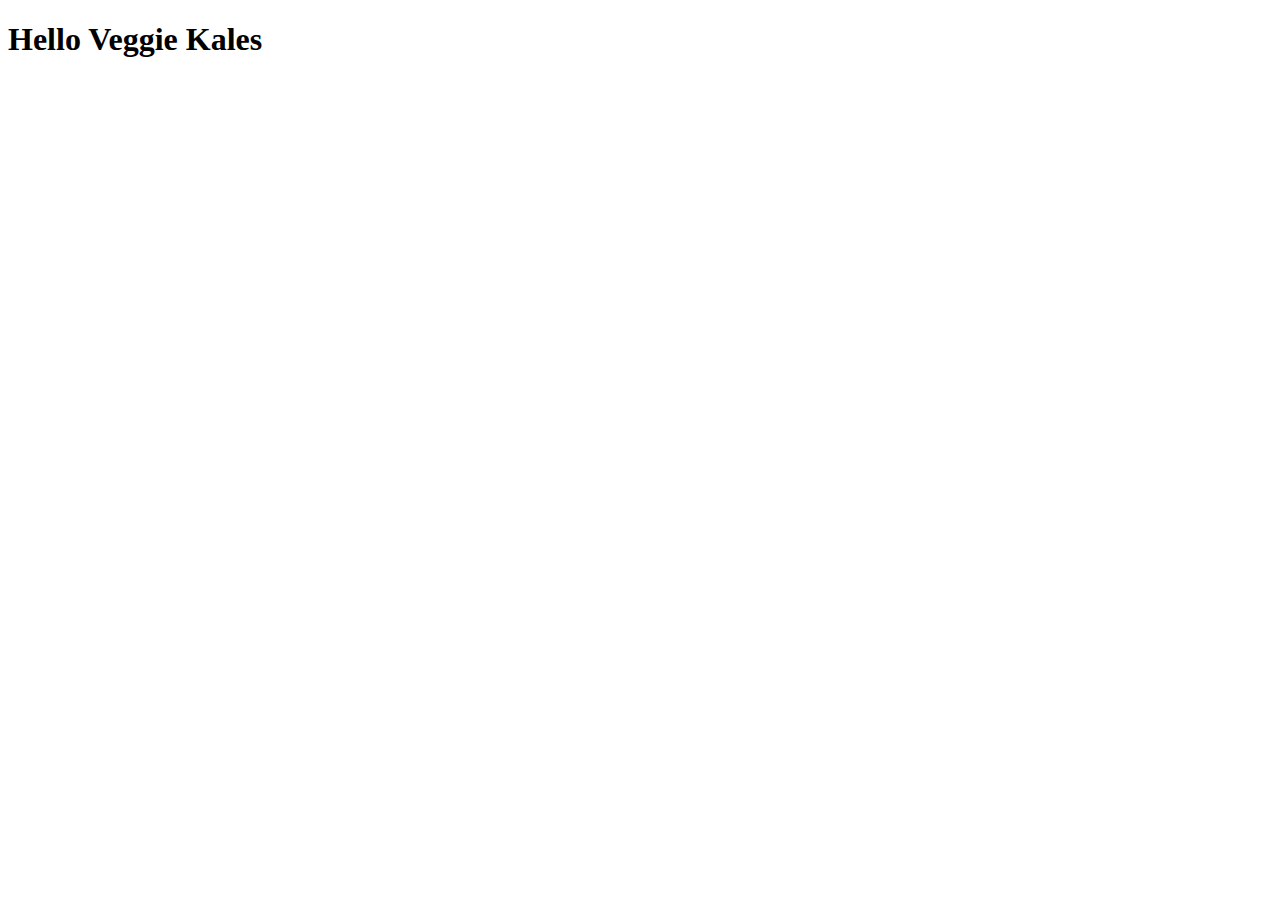
==== index.html @ 6619d0c7 "added all the files and links to jquery and bootstrap" ====
<!DOCTYPE html>
<html lang="en">
<head>
    <meta charset="UTF-8">
    <meta name="viewport" content="width=device-width, initial-scale=1.0">
    <link rel="icon" href="./assets/images/icon.jpg">
    <link rel="stylesheet" href="https://cdnjs.cloudflare.com/ajax/libs/twitter-bootstrap/4.5.3/css/bootstrap.min.css" integrity="sha512-oc9+XSs1H243/FRN9Rw62Fn8EtxjEYWHXRvjS43YtueEewbS6ObfXcJNyohjHqVKFPoXXUxwc+q1K7Dee6vv9g==" crossorigin="anonymous" />
    <title>Veggie Kales</title>
</head>
<body>
    <h1>Hello Veggie Kales</h1>
    <script src="https://cdnjs.cloudflare.com/ajax/libs/jquery/3.5.1/jquery.min.js" integrity="sha512-bLT0Qm9VnAYZDflyKcBaQ2gg0hSYNQrJ8RilYldYQ1FxQYoCLtUjuuRuZo+fjqhx/qtq/1itJ0C2ejDxltZVFg==" crossorigin="anonymous"></script>
    <script src="https://cdnjs.cloudflare.com/ajax/libs/twitter-bootstrap/4.5.3/js/bootstrap.min.js" integrity="sha512-8qmis31OQi6hIRgvkht0s6mCOittjMa9GMqtK9hes5iEQBQE/Ca6yGE5FsW36vyipGoWQswBj/QBm2JR086Rkw==" crossorigin="anonymous"></script>
</body>
</html>
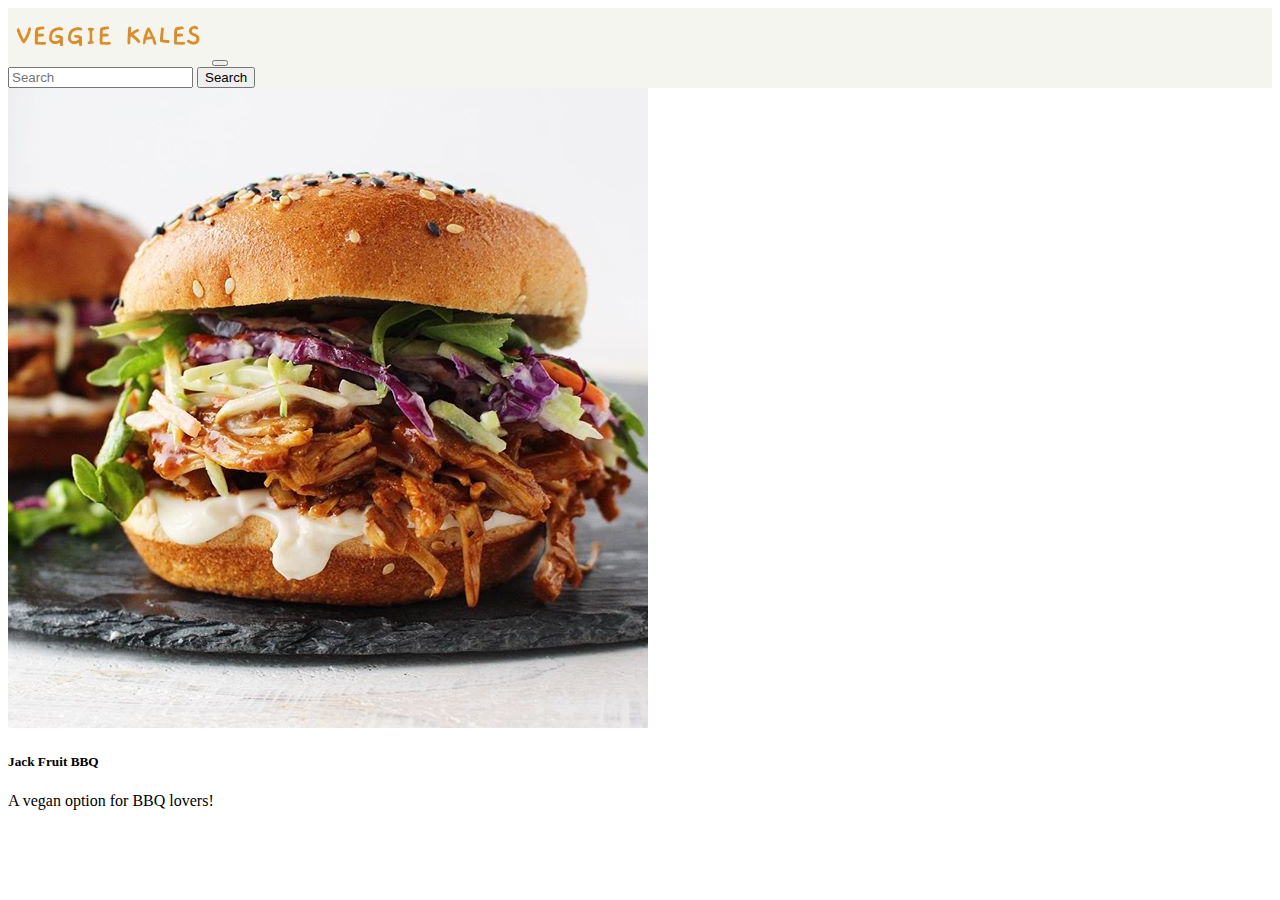
==== commit 5b79993c: "mvp for home page on mobile" ====
--- a/index.html
+++ b/index.html
@@ -5,11 +5,29 @@
     <meta name="viewport" content="width=device-width, initial-scale=1.0">
     <link rel="icon" href="./assets/images/icon.jpg">
     <link rel="stylesheet" href="https://cdnjs.cloudflare.com/ajax/libs/twitter-bootstrap/4.5.3/css/bootstrap.min.css" integrity="sha512-oc9+XSs1H243/FRN9Rw62Fn8EtxjEYWHXRvjS43YtueEewbS6ObfXcJNyohjHqVKFPoXXUxwc+q1K7Dee6vv9g==" crossorigin="anonymous" />
+    <link rel="stylesheet" href="./assets/css/styles.css">
     <title>Veggie Kales</title>
 </head>
 <body>
-    <h1>Hello Veggie Kales</h1>
+    <nav class="navbar navbar-expand-lg navbar-light">
+        <img src="./assets/images/cropped-alt-logo.jpg" alt="" id="nav-img">
+        <button class="navbar-toggler" type="button" data-toggle="collapse" data-target="#navbarText" aria-controls="navbarText" aria-expanded="false" aria-label="Toggle navigation">
+            <span class="navbar-toggler-icon"></span>
+        </button>
+        <div class="collapse navbar-collapse" id="navbarText">
+            <form class="form-inline">
+                <input class="form-control mr-2 search-form" type="search" placeholder="Search" aria-label="Search">
+                <button class="btn btn-outline-success my-2 my-sm-0" type="submit">Search</button>
+            </form>
+        </div>
+    </nav>
+    <div class="container" id="recipes-container">
+        <div class="row no-gutters mt-2" id="recipes-row">
+        </div>
+    </div>
     <script src="https://cdnjs.cloudflare.com/ajax/libs/jquery/3.5.1/jquery.min.js" integrity="sha512-bLT0Qm9VnAYZDflyKcBaQ2gg0hSYNQrJ8RilYldYQ1FxQYoCLtUjuuRuZo+fjqhx/qtq/1itJ0C2ejDxltZVFg==" crossorigin="anonymous"></script>
     <script src="https://cdnjs.cloudflare.com/ajax/libs/twitter-bootstrap/4.5.3/js/bootstrap.min.js" integrity="sha512-8qmis31OQi6hIRgvkht0s6mCOittjMa9GMqtK9hes5iEQBQE/Ca6yGE5FsW36vyipGoWQswBj/QBm2JR086Rkw==" crossorigin="anonymous"></script>
+    <script src="./assets/js/recipes.js"></script>
+    <script src="./assets/js/script.js"></script>
 </body>
 </html>--- a/assets/css/styles.css
+++ b/assets/css/styles.css
@@ -0,0 +1,13 @@
+.navbar {
+    background-color: #F4F5EE;
+}
+#nav-img {
+    width: 200px;
+}
+.search-form {
+    width: auto;
+}
+
+.navbar-collapse {
+    justify-content: flex-end;
+}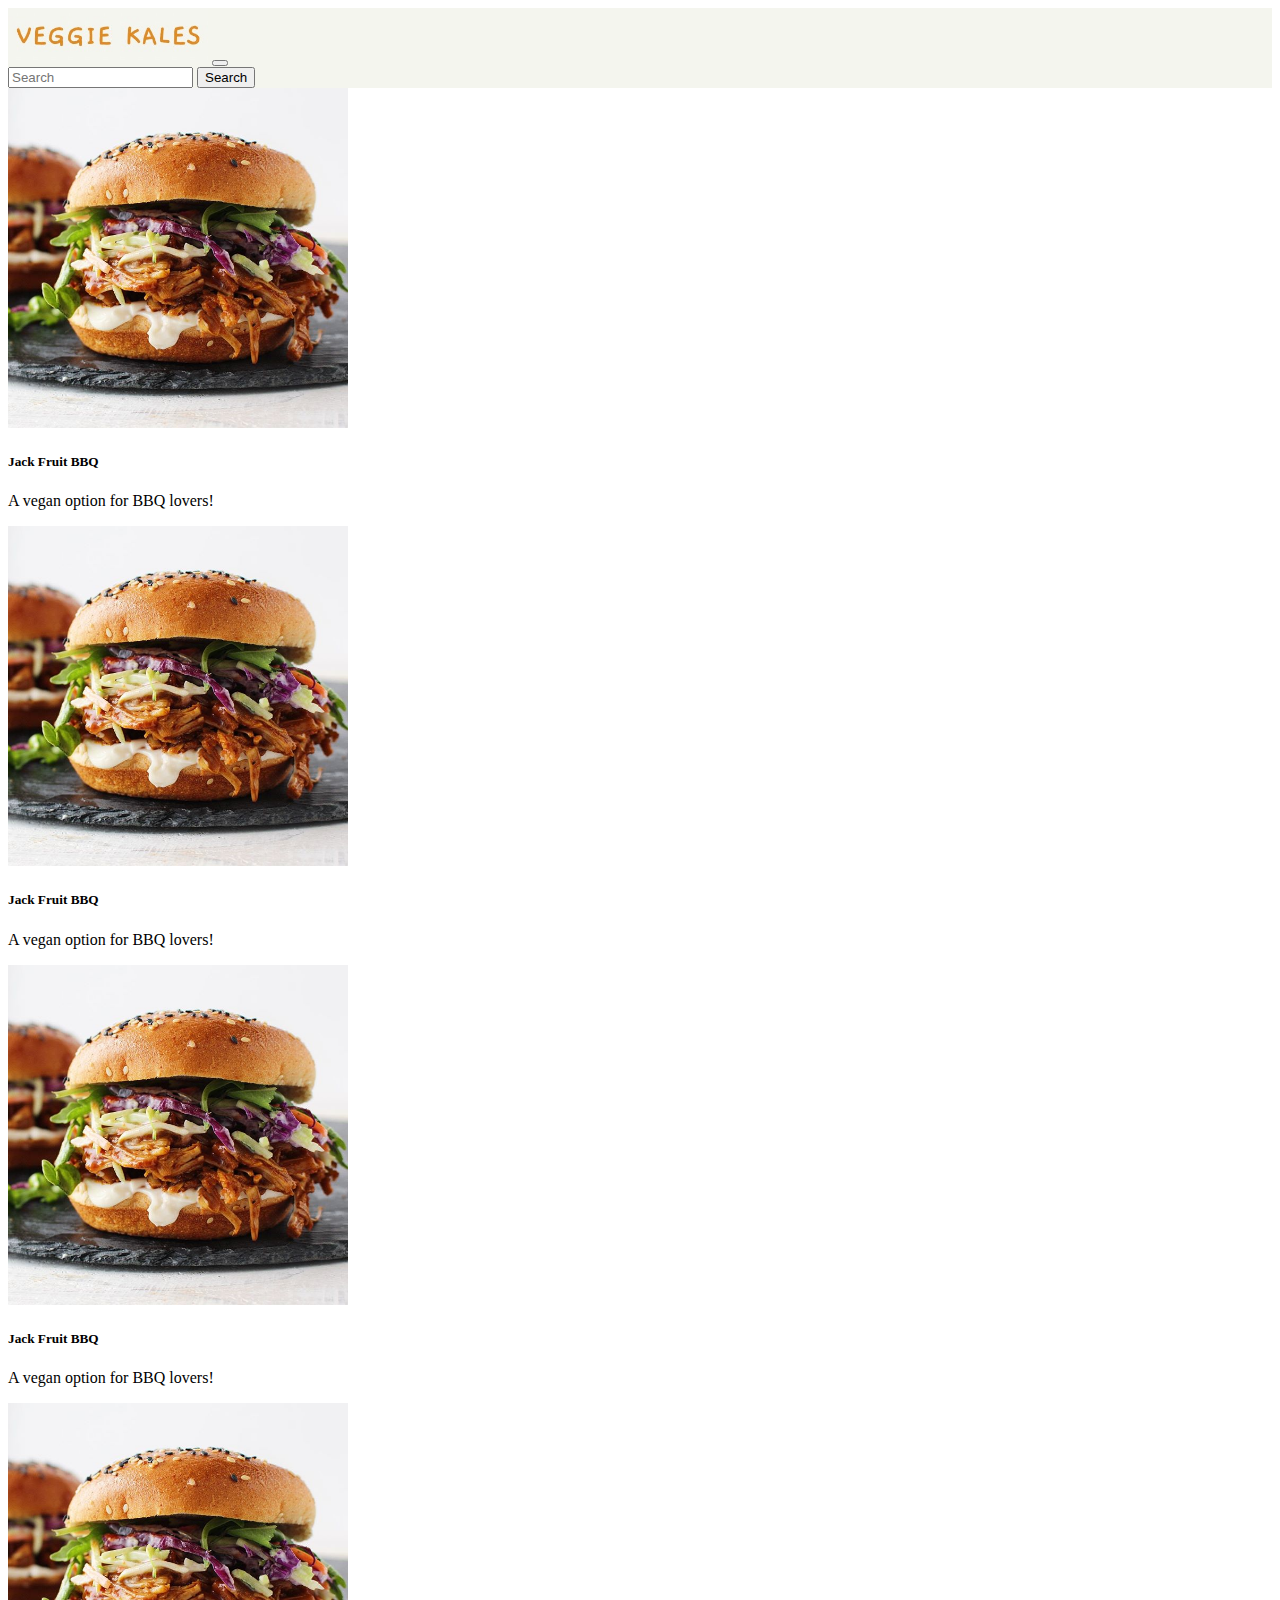
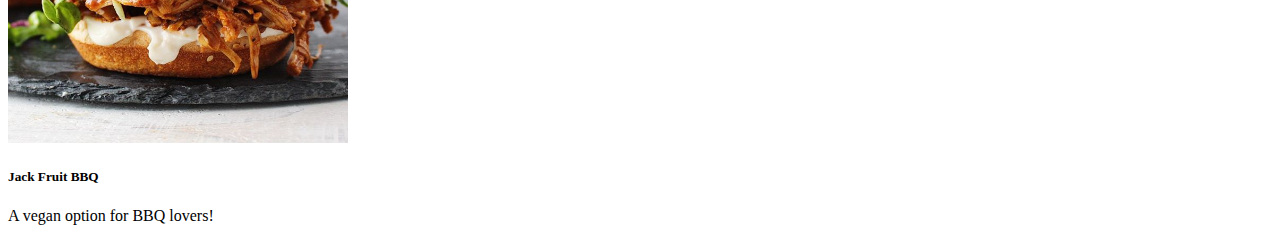
==== commit b8890001: "adding and refactoring s ript files" ====
--- a/index.html
+++ b/index.html
@@ -28,6 +28,6 @@
     <script src="https://cdnjs.cloudflare.com/ajax/libs/jquery/3.5.1/jquery.min.js" integrity="sha512-bLT0Qm9VnAYZDflyKcBaQ2gg0hSYNQrJ8RilYldYQ1FxQYoCLtUjuuRuZo+fjqhx/qtq/1itJ0C2ejDxltZVFg==" crossorigin="anonymous"></script>
     <script src="https://cdnjs.cloudflare.com/ajax/libs/twitter-bootstrap/4.5.3/js/bootstrap.min.js" integrity="sha512-8qmis31OQi6hIRgvkht0s6mCOittjMa9GMqtK9hes5iEQBQE/Ca6yGE5FsW36vyipGoWQswBj/QBm2JR086Rkw==" crossorigin="anonymous"></script>
     <script src="./assets/js/recipes.js"></script>
-    <script src="./assets/js/script.js"></script>
+    <script src="./assets/js/indexScript.js"></script>
 </body>
 </html>--- a/assets/css/styles.css
+++ b/assets/css/styles.css
@@ -10,4 +10,12 @@
 
 .navbar-collapse {
     justify-content: flex-end;
+}
+
+.card {
+    width: max-content;
+}
+.card-img-top {
+    height: 340px;
+    width: 340px;
 }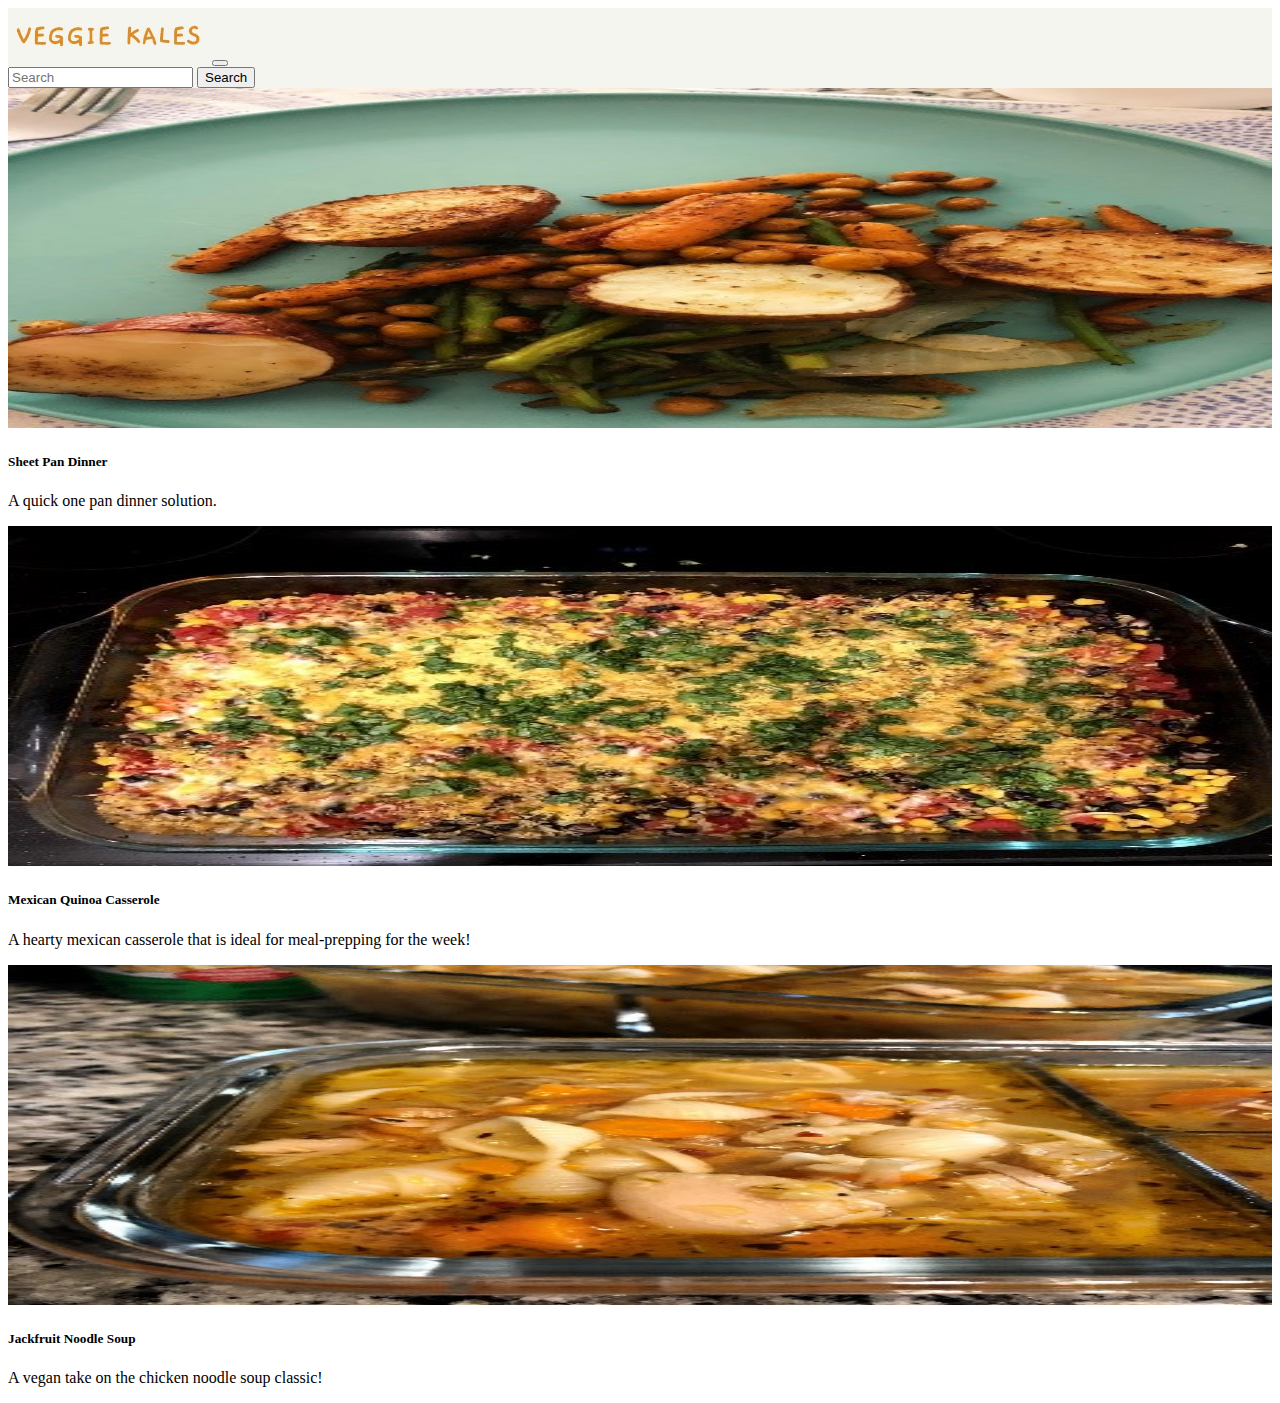
==== commit 540f4759: "added her first 3 recipes; doesnt look good on laptop" ====
--- a/index.html
+++ b/index.html
@@ -3,14 +3,14 @@
 <head>
     <meta charset="UTF-8">
     <meta name="viewport" content="width=device-width, initial-scale=1.0">
-    <link rel="icon" href="./assets/images/icon.jpg">
+    <link rel="icon" href="./assets/images/icon.png">
     <link rel="stylesheet" href="https://cdnjs.cloudflare.com/ajax/libs/twitter-bootstrap/4.5.3/css/bootstrap.min.css" integrity="sha512-oc9+XSs1H243/FRN9Rw62Fn8EtxjEYWHXRvjS43YtueEewbS6ObfXcJNyohjHqVKFPoXXUxwc+q1K7Dee6vv9g==" crossorigin="anonymous" />
     <link rel="stylesheet" href="./assets/css/styles.css">
     <title>Veggie Kales</title>
 </head>
 <body>
     <nav class="navbar navbar-expand-lg navbar-light">
-        <img src="./assets/images/cropped-alt-logo.jpg" alt="" id="nav-img">
+        <a href="./index.html"><img src="./assets/images/cropped-alt-logo.jpg" alt="" id="nav-img"></a>
         <button class="navbar-toggler" type="button" data-toggle="collapse" data-target="#navbarText" aria-controls="navbarText" aria-expanded="false" aria-label="Toggle navigation">
             <span class="navbar-toggler-icon"></span>
         </button>
--- a/assets/css/styles.css
+++ b/assets/css/styles.css
@@ -13,9 +13,19 @@
 }
 
 .card {
-    width: max-content;
+    max-width: 100%;
+}
+.card-text {
+    word-wrap: break-word;
 }
 .card-img-top {
     height: 340px;
-    width: 340px;
+    width: 100%
+}
+
+#recipe {
+    margin: 5px 5%
+}
+#recipe-img {
+    width: 340px
 }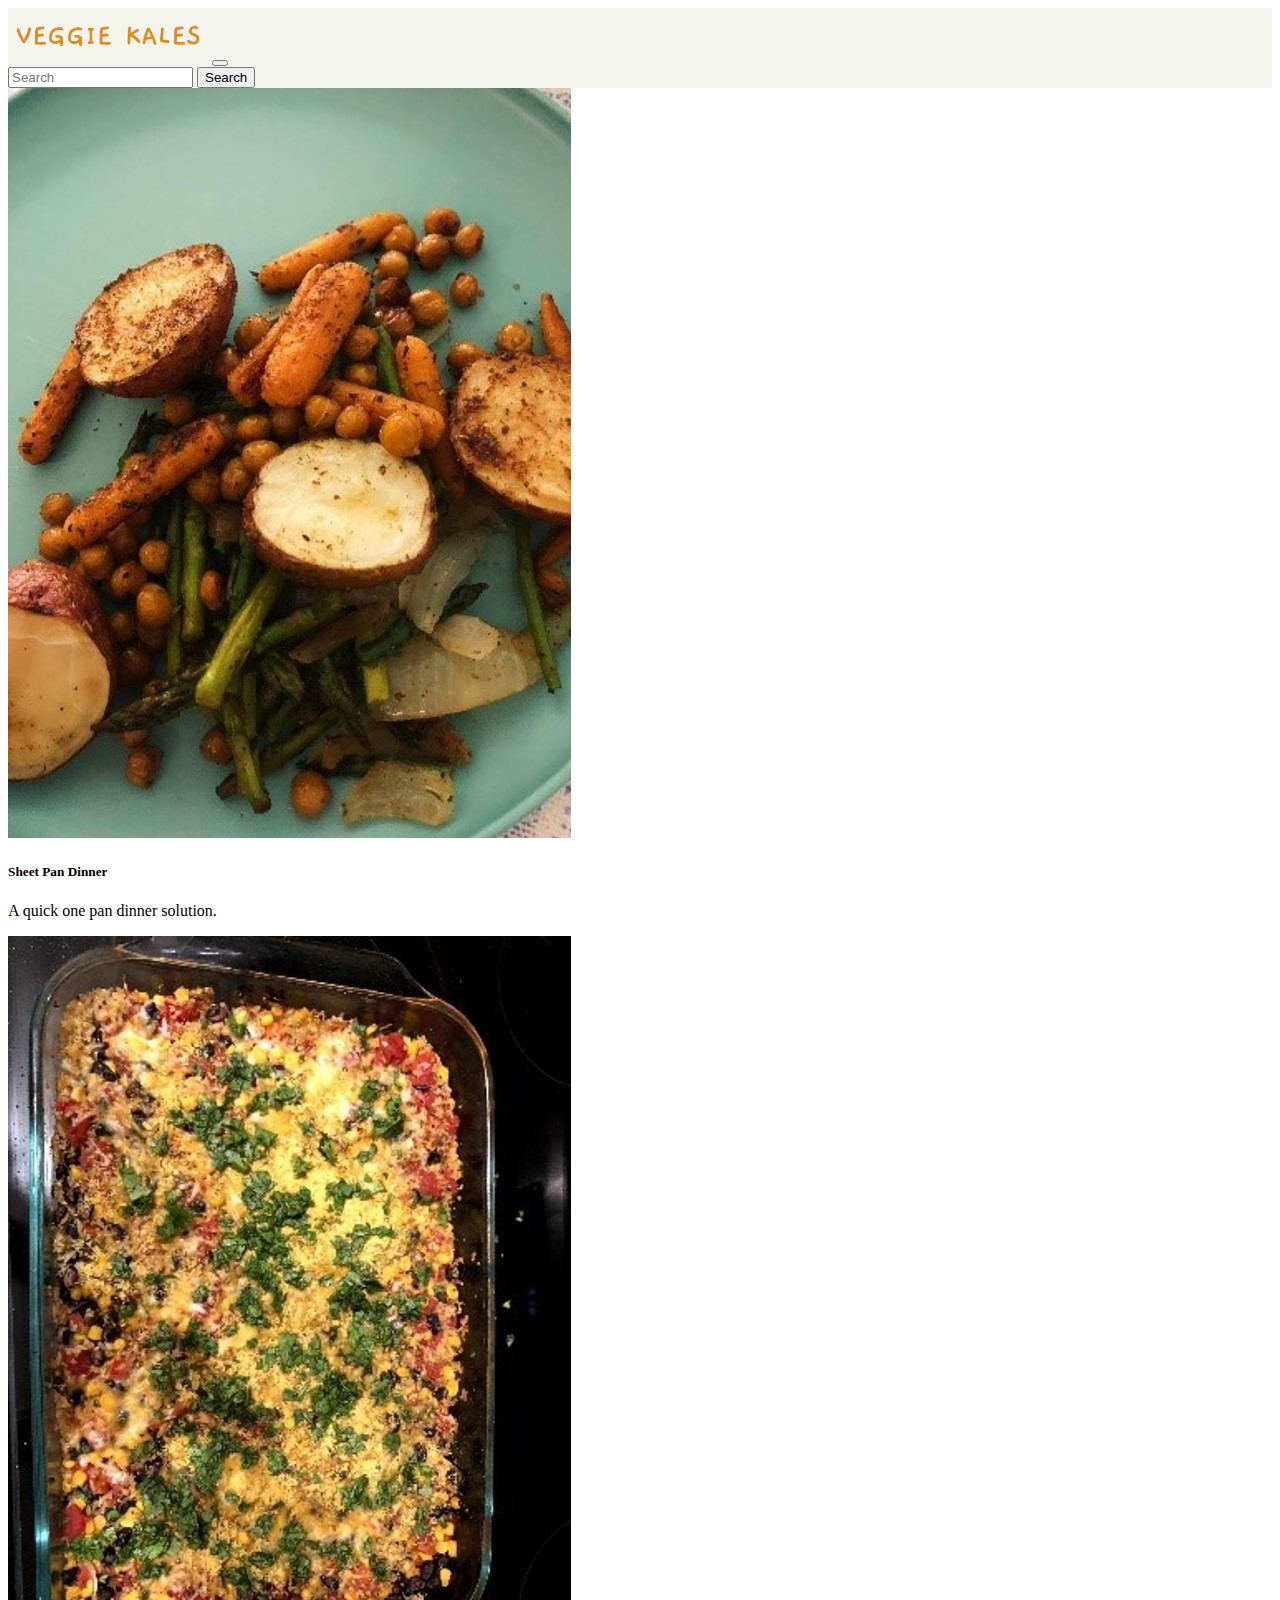
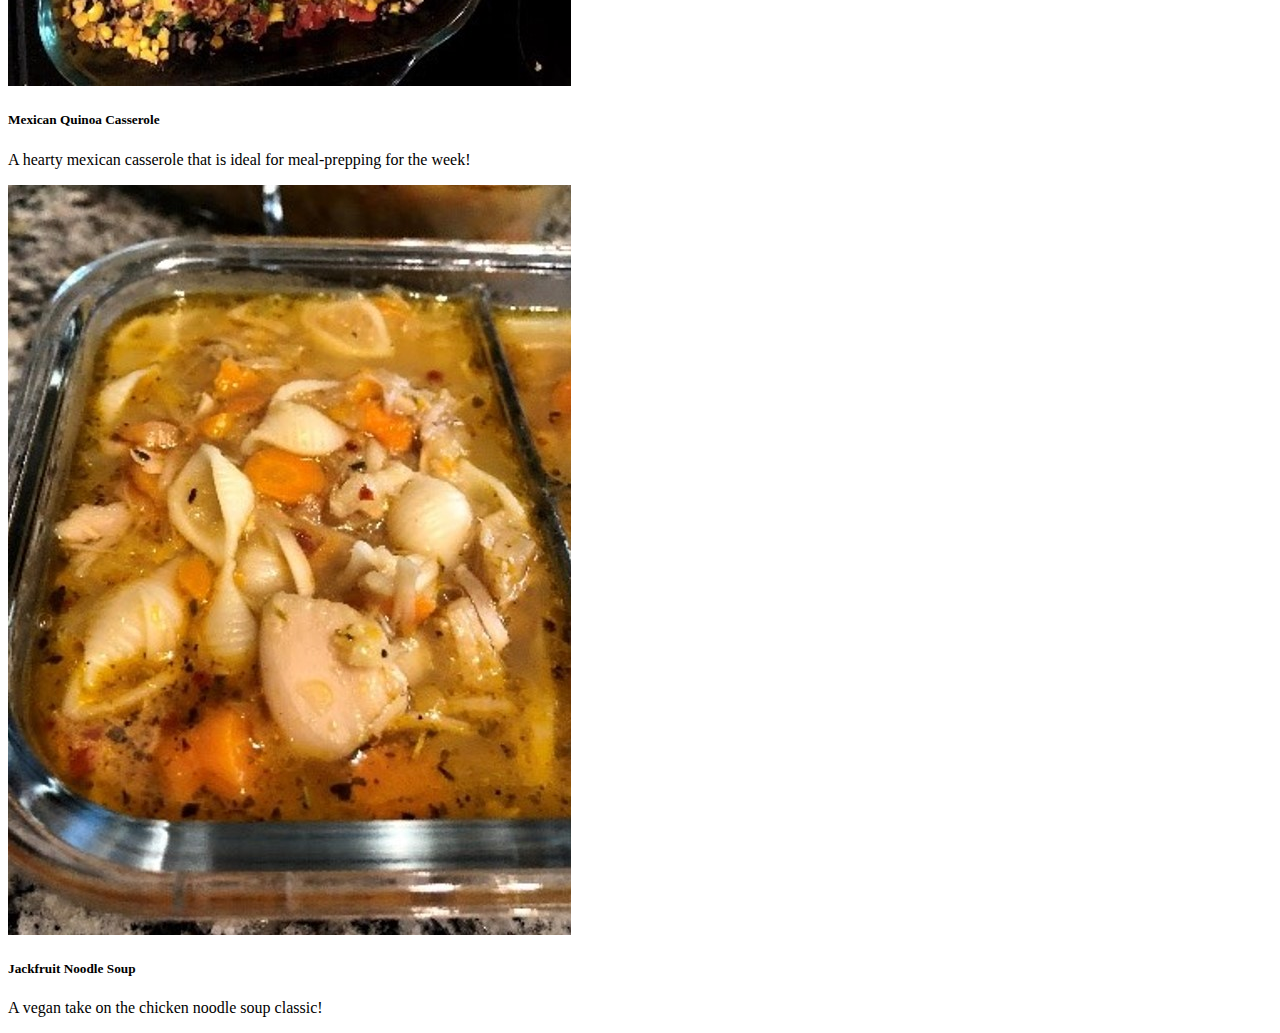
==== commit 27a454f4: "fixed image sizes; got rid of cards and had the image and title w/ description" ====
--- a/index.html
+++ b/index.html
@@ -22,7 +22,7 @@
         </div>
     </nav>
     <div class="container" id="recipes-container">
-        <div class="row no-gutters mt-2" id="recipes-row">
+        <div class="row mt-2" id="recipes-row">
         </div>
     </div>
     <script src="https://cdnjs.cloudflare.com/ajax/libs/jquery/3.5.1/jquery.min.js" integrity="sha512-bLT0Qm9VnAYZDflyKcBaQ2gg0hSYNQrJ8RilYldYQ1FxQYoCLtUjuuRuZo+fjqhx/qtq/1itJ0C2ejDxltZVFg==" crossorigin="anonymous"></script>
--- a/assets/css/styles.css
+++ b/assets/css/styles.css
@@ -12,15 +12,11 @@
     justify-content: flex-end;
 }
 
-.card {
+.recipe-container:hover{
+    cursor: pointer;
+}
+.recipe-img {
     max-width: 100%;
-}
-.card-text {
-    word-wrap: break-word;
-}
-.card-img-top {
-    height: 340px;
-    width: 100%
 }
 
 #recipe {
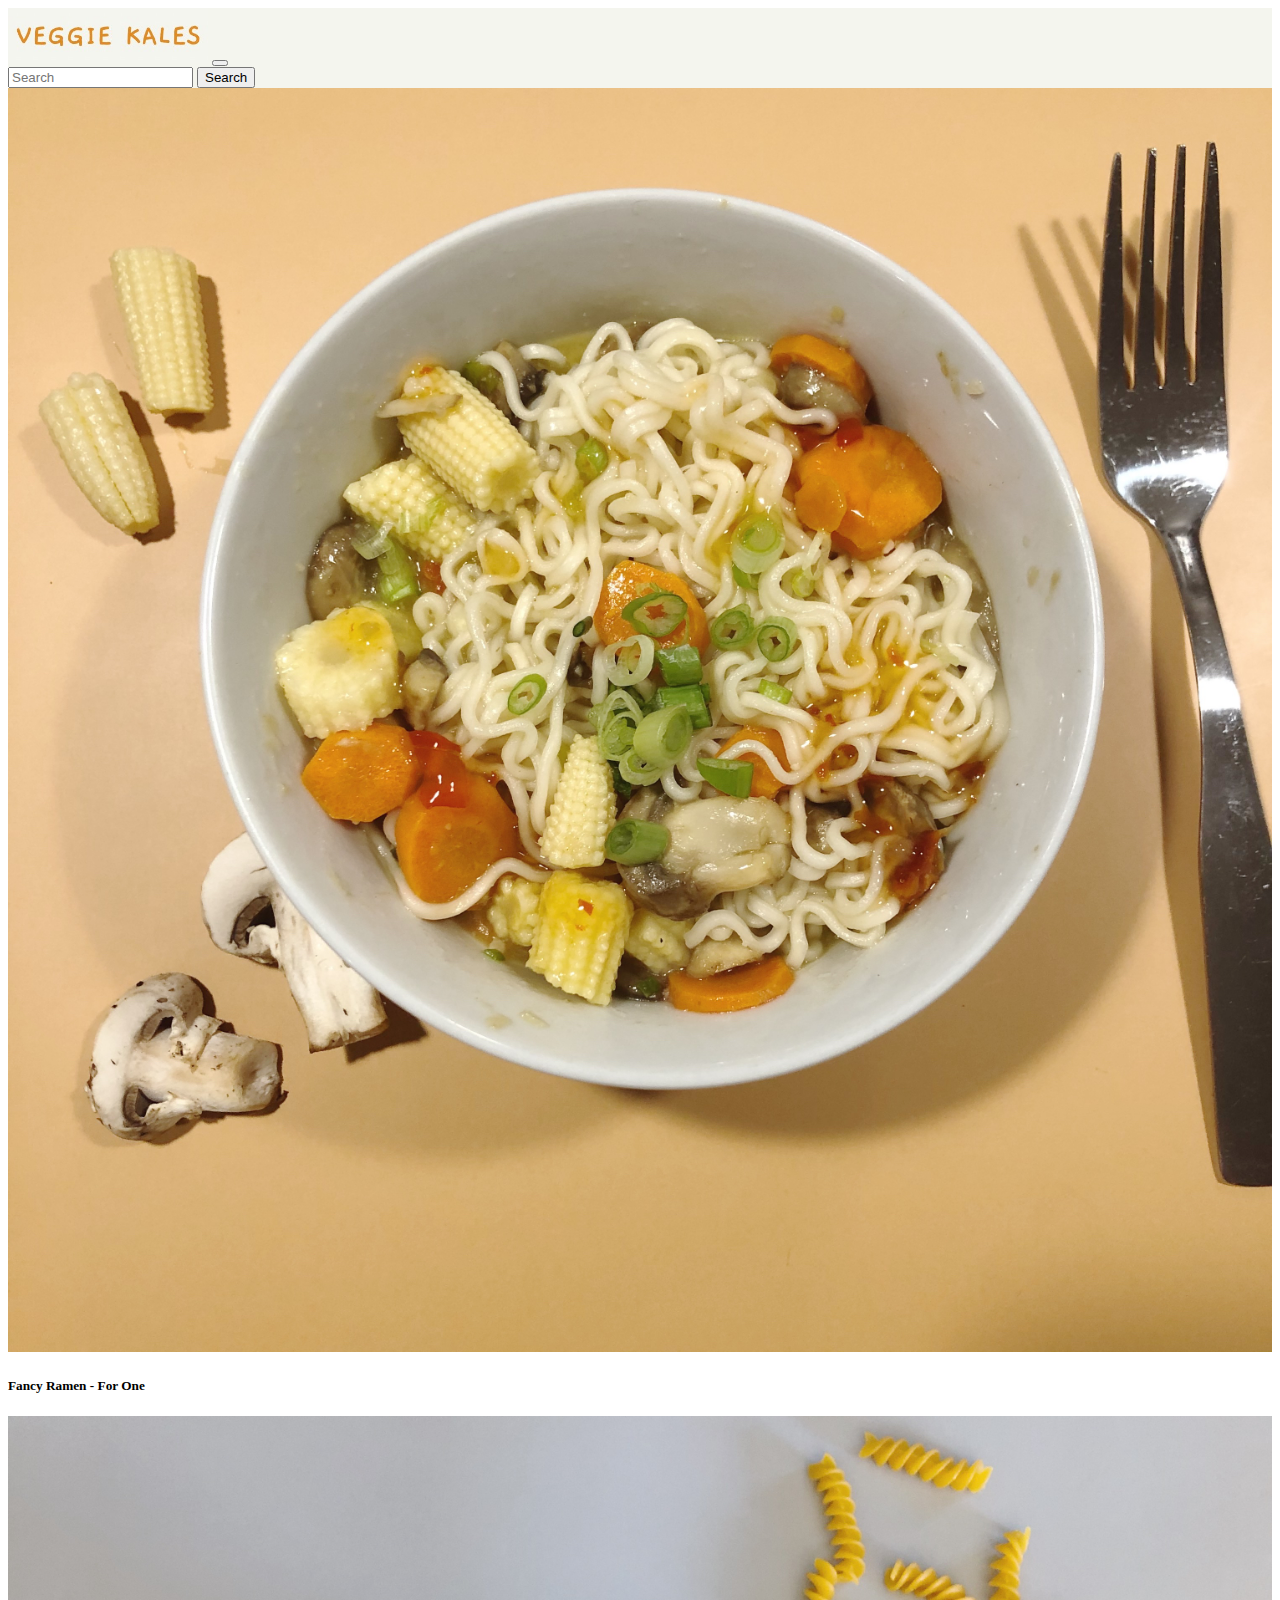
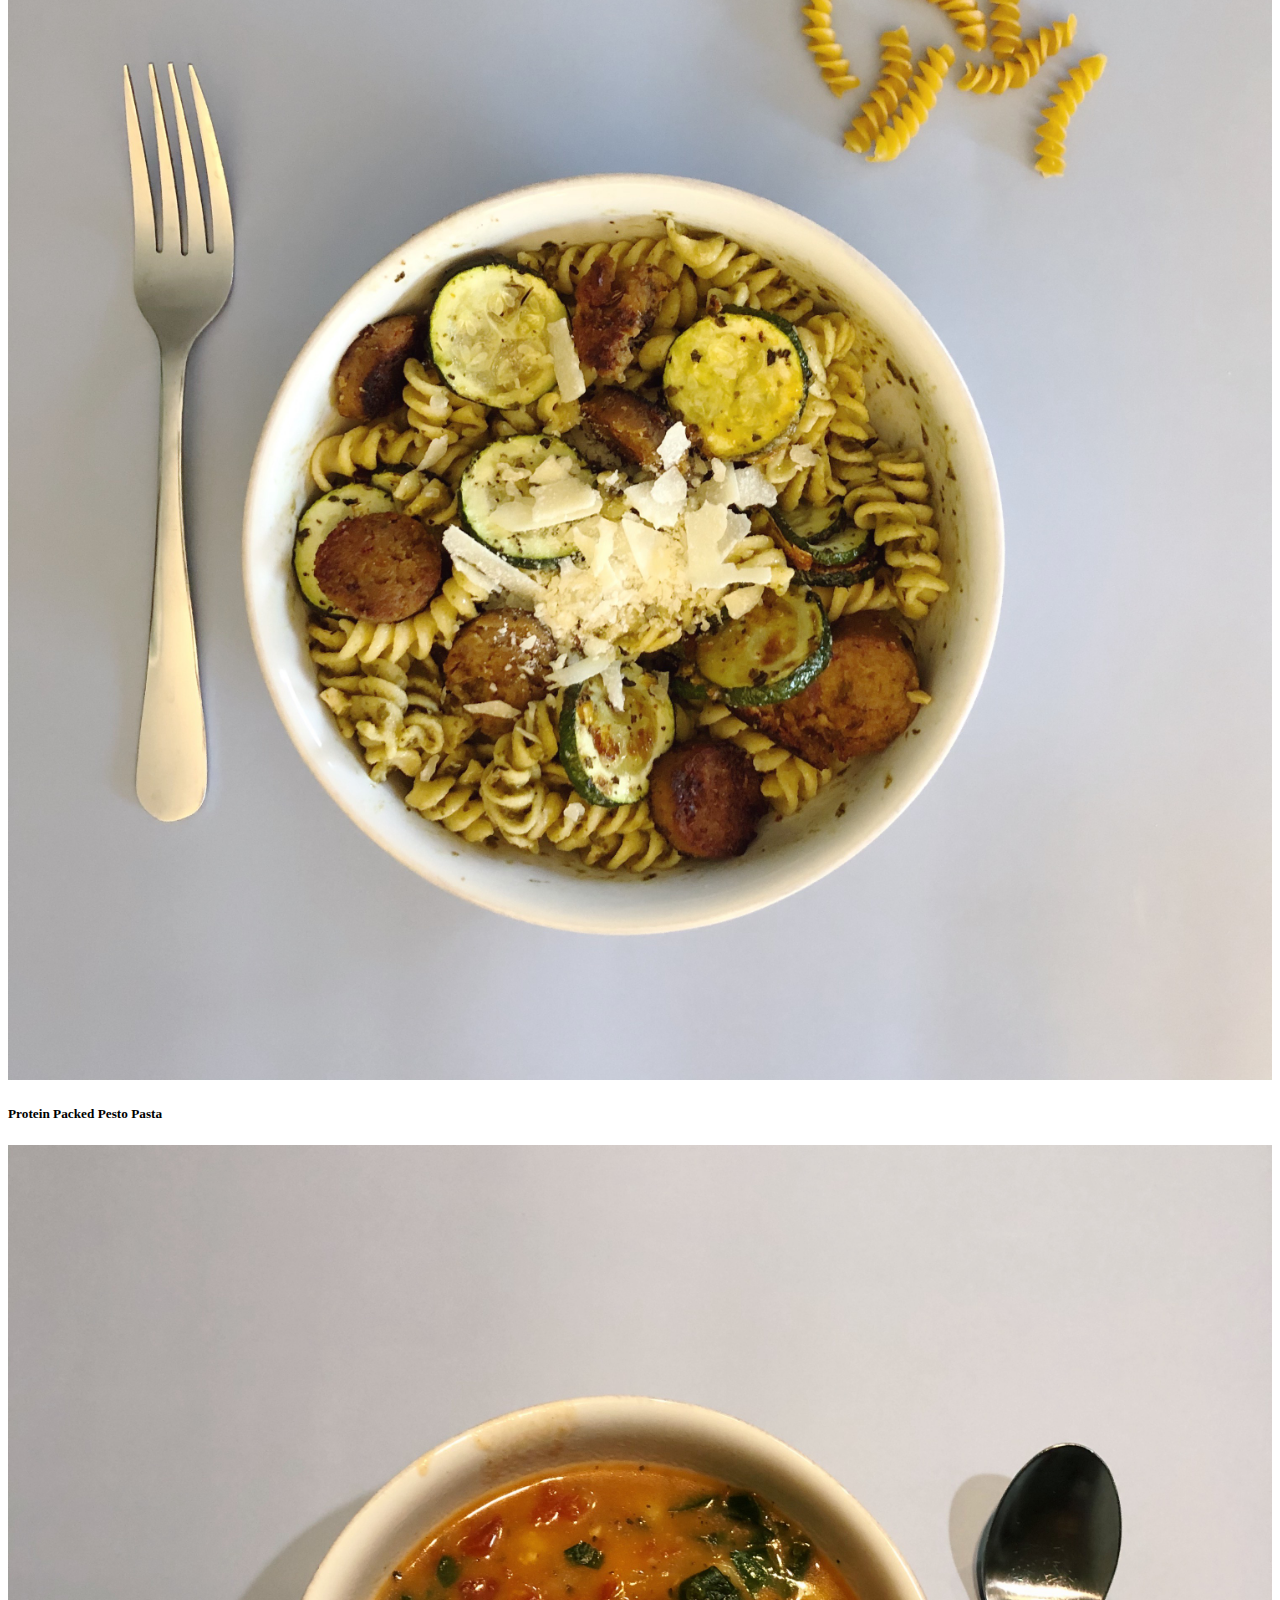
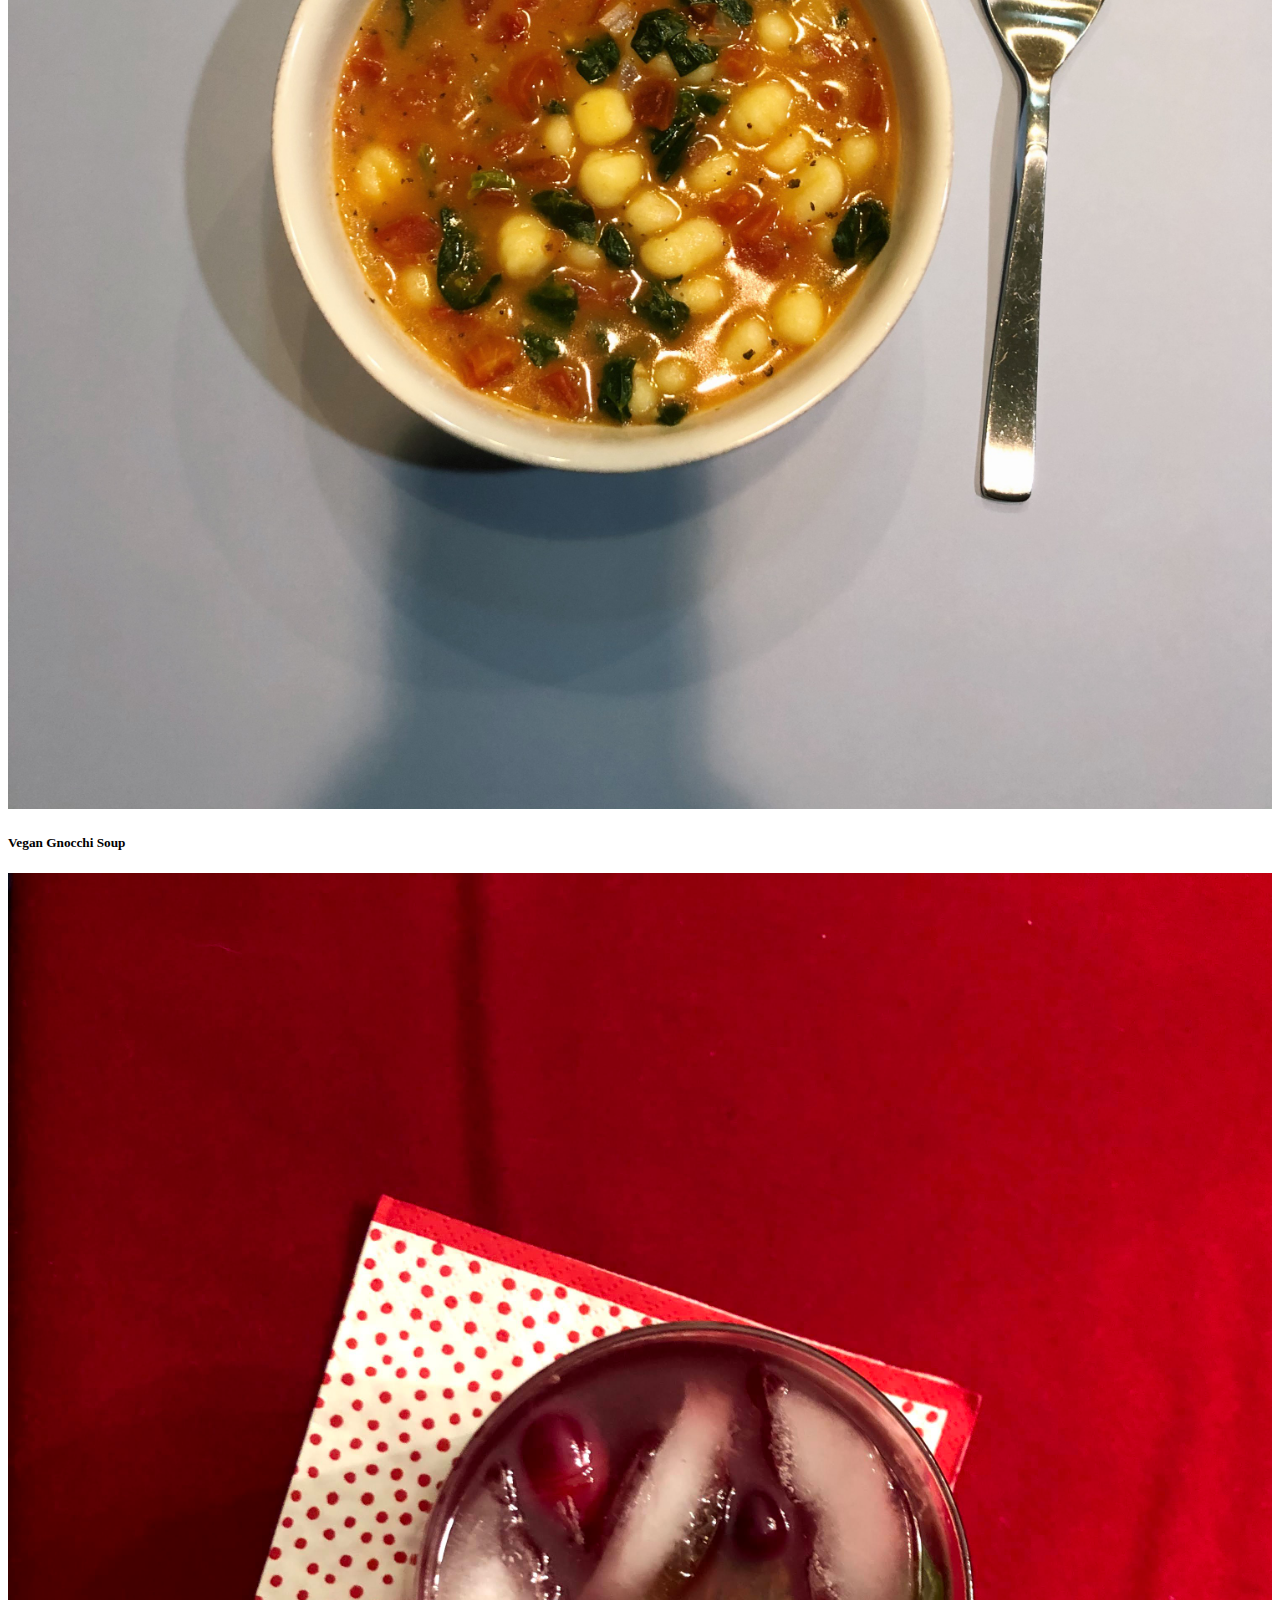
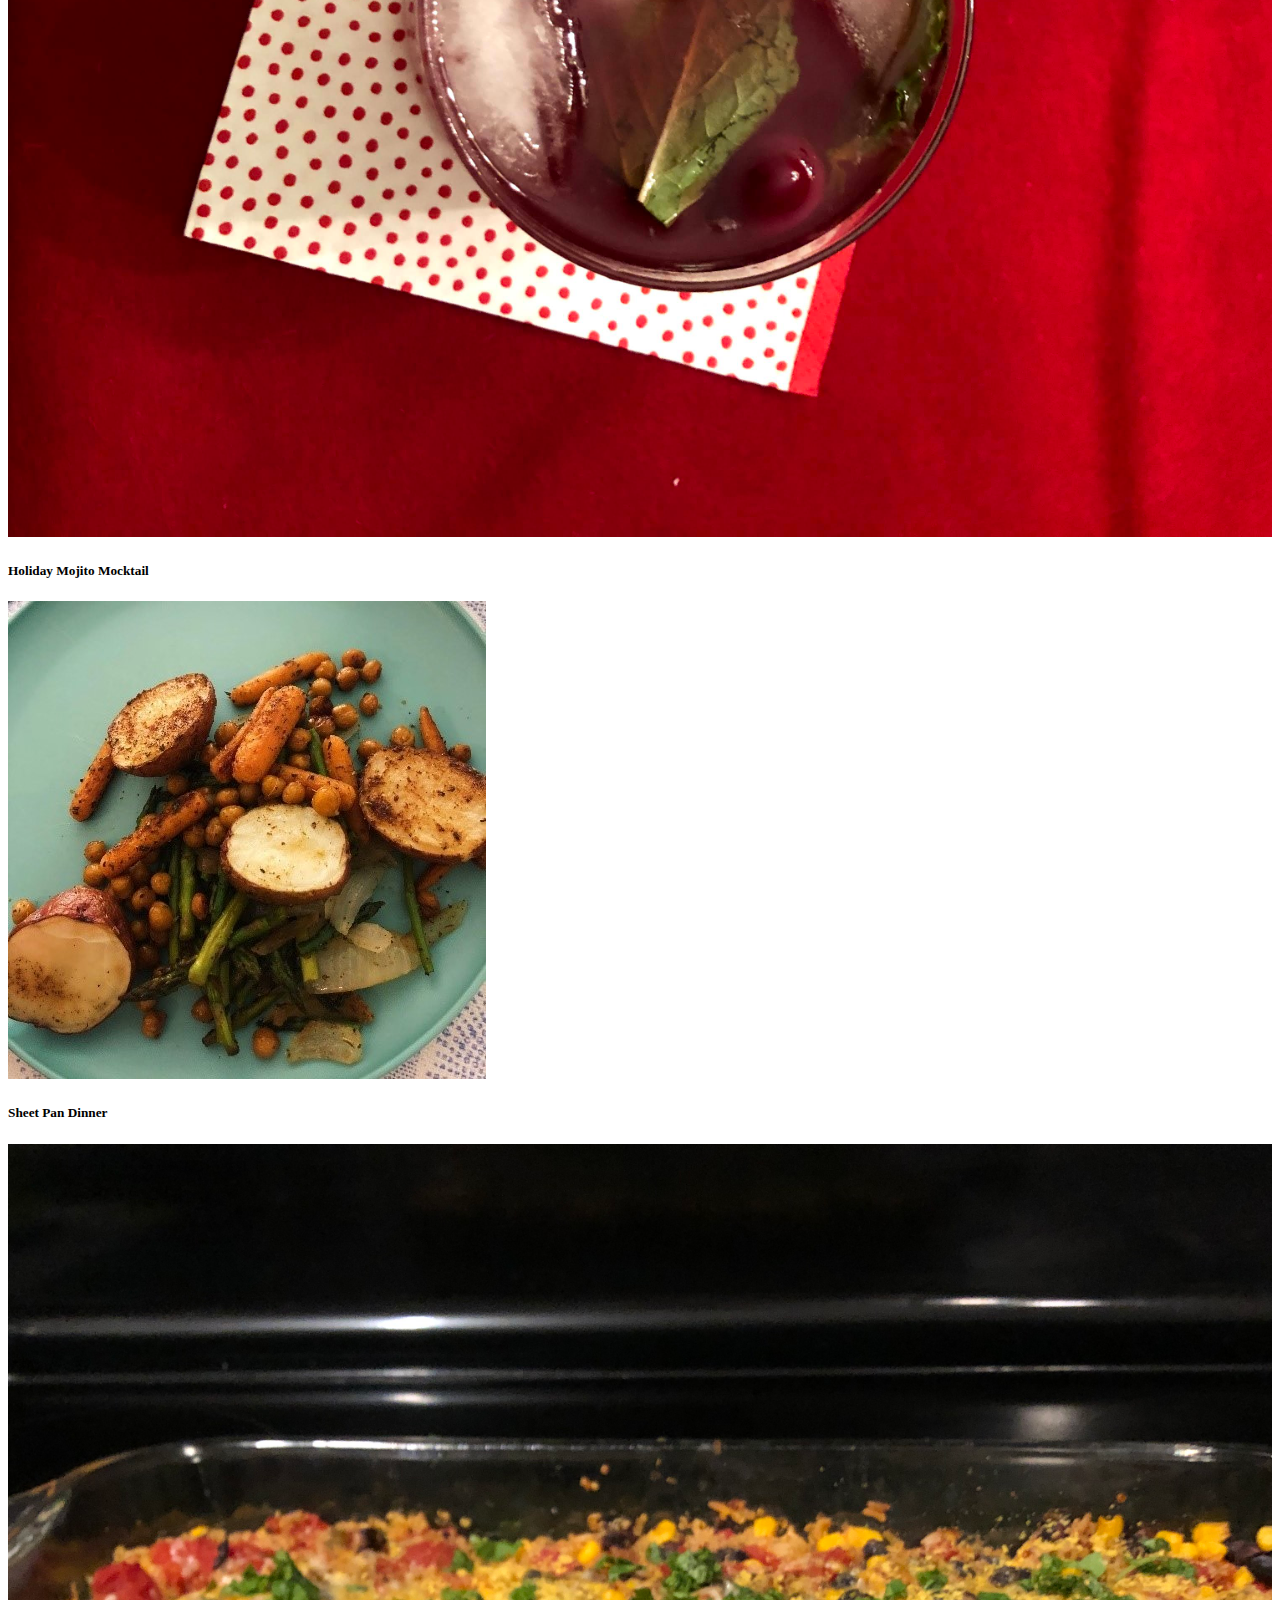
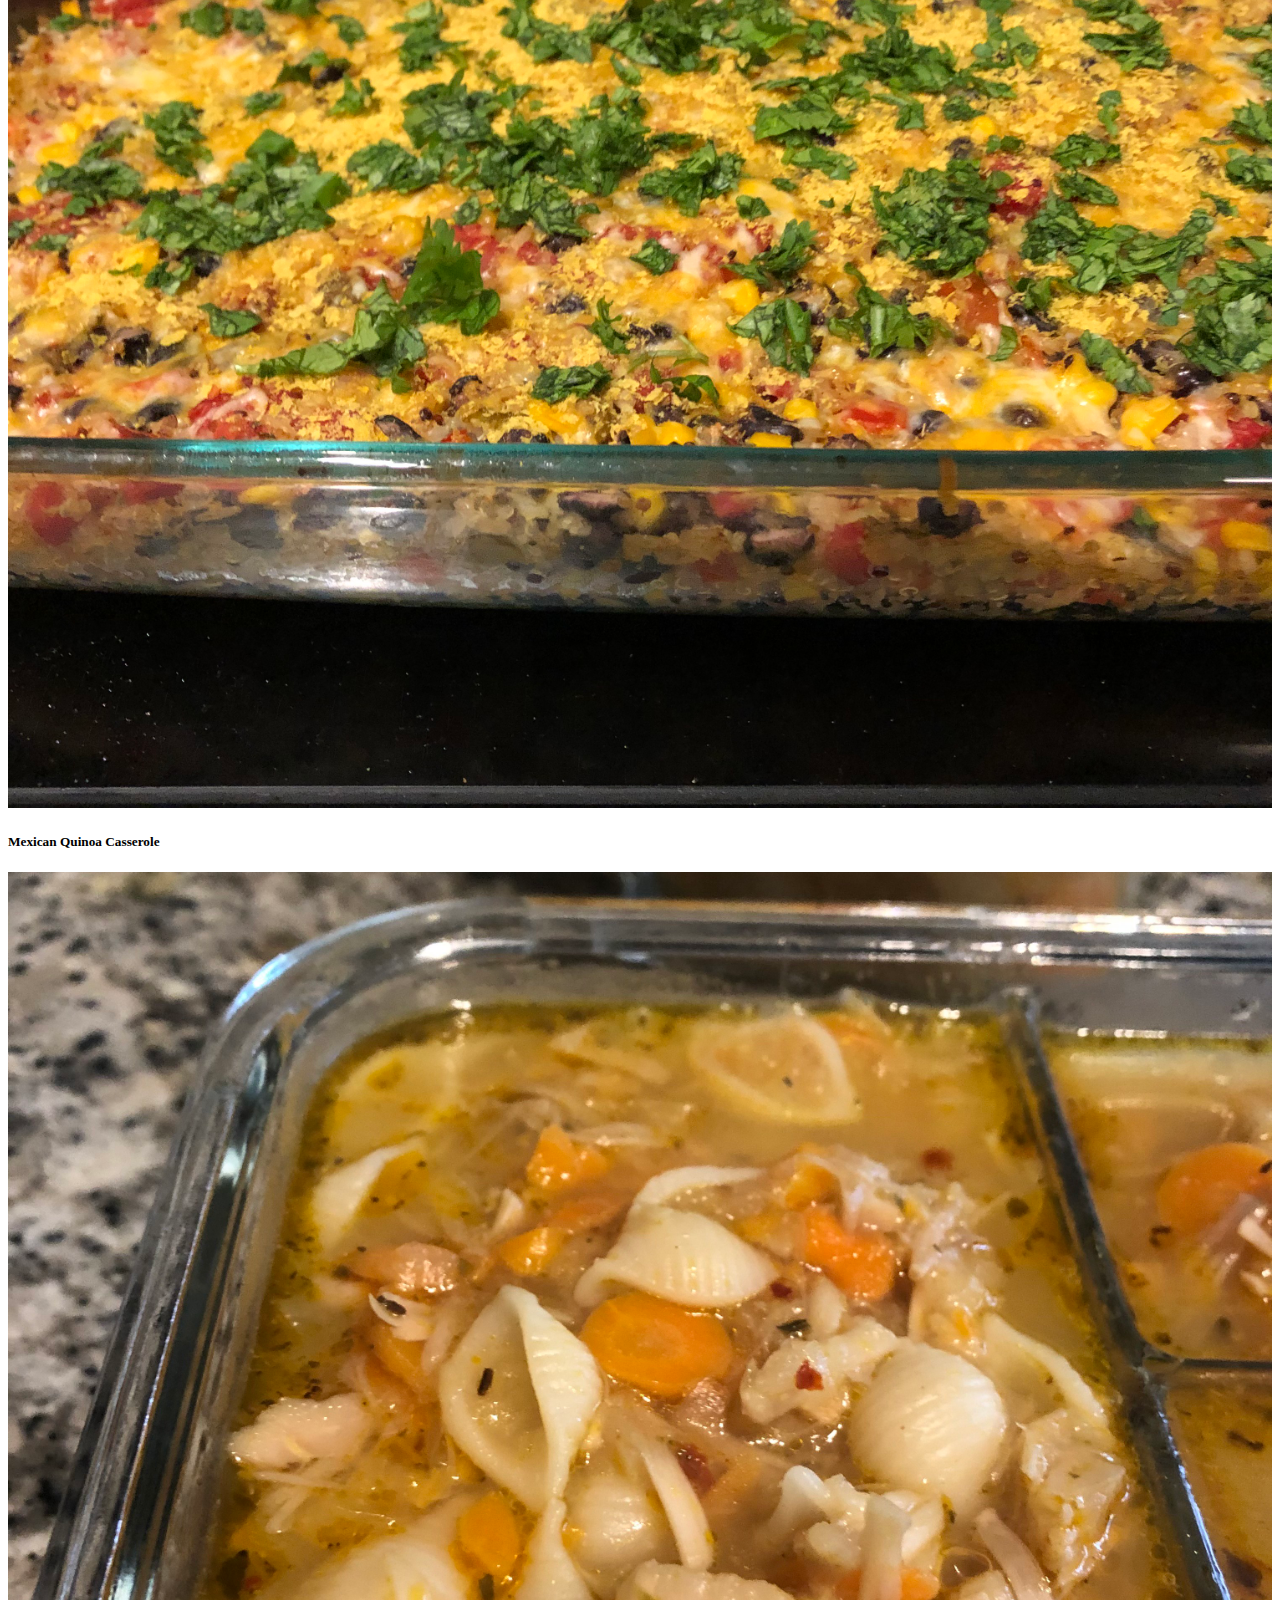
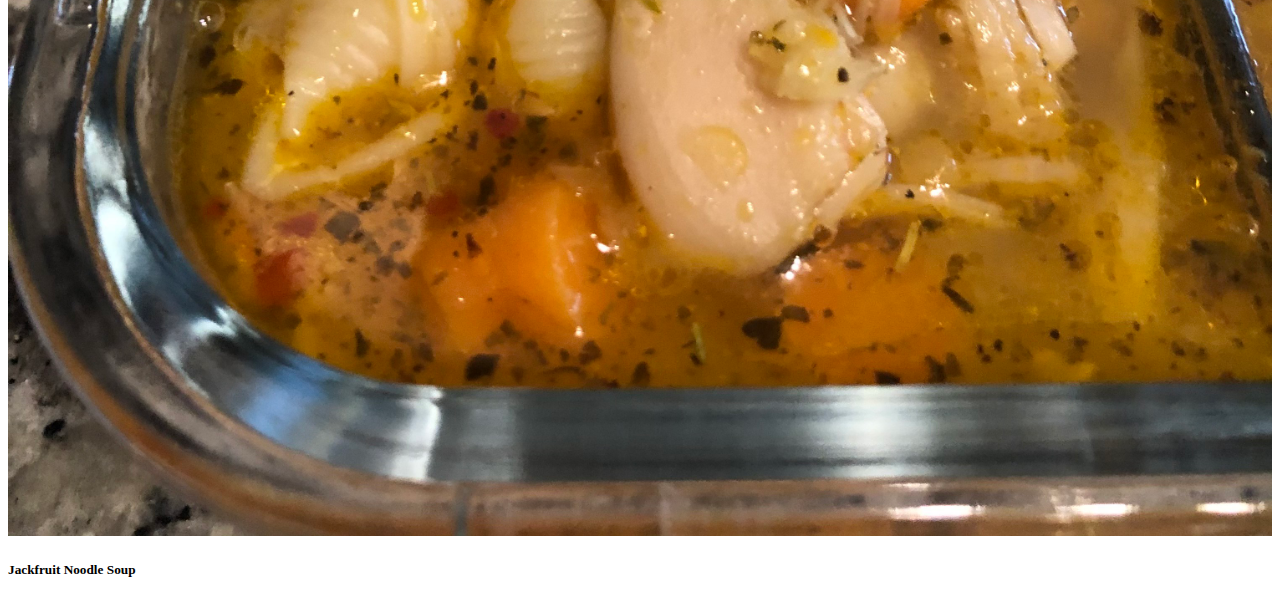
==== commit 56bf7852: "added three recipes" ====
--- a/index.html
+++ b/index.html
@@ -15,7 +15,7 @@
             <span class="navbar-toggler-icon"></span>
         </button>
         <div class="collapse navbar-collapse" id="navbarText">
-            <form class="form-inline">
+            <form class="form-inline d-none">
                 <input class="form-control mr-2 search-form" type="search" placeholder="Search" aria-label="Search">
                 <button class="btn btn-outline-success my-2 my-sm-0" type="submit">Search</button>
             </form>
--- a/assets/css/styles.css
+++ b/assets/css/styles.css
@@ -24,4 +24,13 @@
 }
 #recipe-img {
     width: 340px
+}
+
+.time p {
+    padding-left: 5px;
+    padding-right: 5px;
+    border-right: solid 1px black;
+}
+.time p:last-child {
+    border: none ;
 }